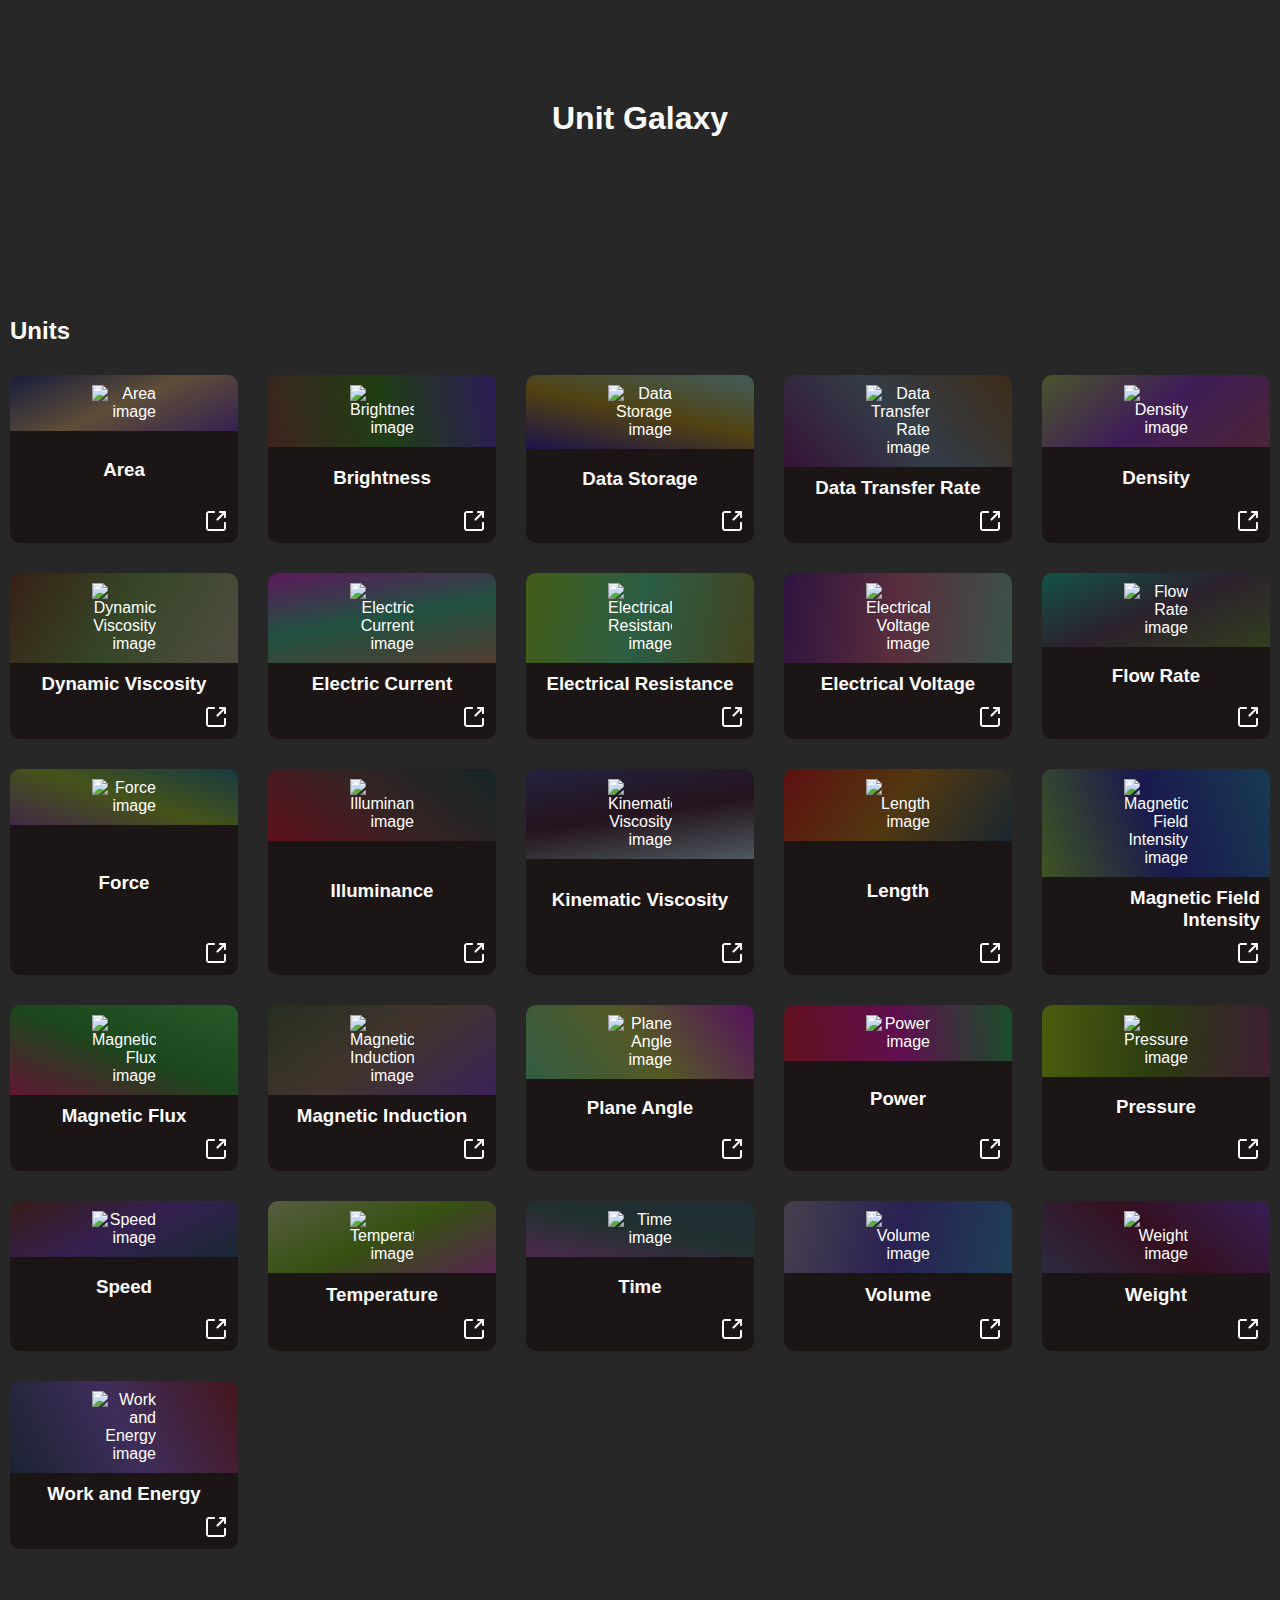
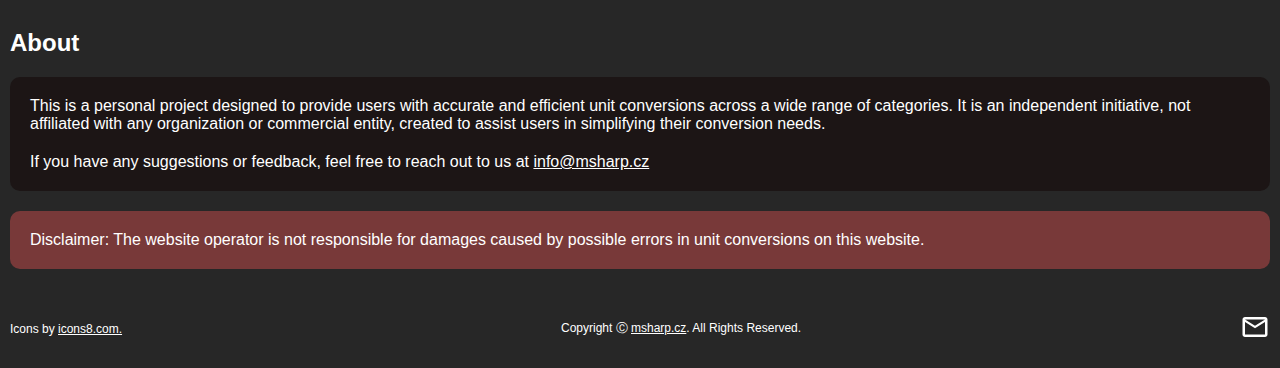
==== index.html @ efc99e99 "first commit" ====
<!DOCTYPE html>
<html lang="en">

<head>
  <meta charset="UTF-8">
  <meta name="viewport" content="width=device-width, initial-scale=1.0">
  <meta name="description"
    content="UnitGalaxy.com is a comprehensive unit conversion platform designed to simplify your measurements. Convert between various units like length, weight, temperature, volume, and more with ease and accuracy. Your one-stop solution for all unit conversion needs!" />
  <meta name="keywords"
    content="unit converter, UnitGalaxy, online unit conversion, measurement conversion tool, length converter, weight converter, temperature converter, volume converter, area converter, data storage converter, speed conversion, power converter, energy conversion, easy conversions, accurate unit conversion" />
  <title>Unit Galaxy</title>
  <link rel="stylesheet" href="styles.css">
</head>

<body>
  <div class="page">
    <div class="main">
      <header>
        <div class="header-titile">
          <h1>Unit Galaxy</h1>
        </div>
      </header>
      <main>
        <h2>Units</h2>
        <div class="link-list" id="unit-links">
      </main>

      <div class="about-content">
        <h2>
          About
        </h2>
        <div class="about-text">
          <p>This is a personal project designed to provide users with accurate and efficient unit conversions across a
            wide range of categories. It is an independent initiative, not affiliated with any organization or
            commercial entity, created to assist users in simplifying their conversion needs.</p>
          <p>If you have any suggestions or feedback, feel free to reach out to us at <a class="underline"
              href="mailto:info@msharp.cz">info@msharp.cz</a></p>
        </div>
        <div class="about-disclaimer">
          <p>Disclaimer: The website operator is not responsible for damages caused by possible errors in unit
            conversions on this website.</p>
        </div>
      </div>
    </div>
  </div>

  <footer class="note">
    <p>Icons by <a class="underline" target="_blank" href="https://icons8.com/">icons8.com.</a></p>
    <p>Copyright Ⓒ <span id="year"></span> <a class="underline" target="_blank" href="https://msharp.cz/">msharp.cz</a>.
      All
      Rights Reserved.</p>
    <a href="mailto:info@msharp.cz">
      <img src="images/web/icon-email.svg">
    </a>
  </footer>

  <script src="main.js"></script>
</body>

</html>
---- styles.css ----
:root {
  --def-transition-duration: .5s;
  --def-link-duration: .3s;
  --def-transition-delay: .2s;

  --color-bg: #272727;
  --color-bg-panel: #1C1515;
  --color-bg-info: #FF585860;

  --color-text: #FFFFFF;

  --default-spacing: 10px;
}

* {
  margin: 0;
  padding: 0;
  text-decoration: none;
}

html {
  font-family: Arial, Helvetica, sans-serif;
  overflow-x: hidden;
  max-width: 100%;
}

body {
  min-height: 100vh;
  min-height: 100dvh;
  width: 100%;
  max-width: 100%;
  background: var(--color-bg);
  color: var(--color-text);
  display: flex;
  flex-direction: column;
  align-items: center;
  overflow-x: hidden;
  box-sizing: border-box;
}

::-webkit-scrollbar {
  width: 0.8rem;
  background-color: var(--color-bg);
}

::-webkit-scrollbar-thumb {
  background-color: var(--color-bg-panel);
}

a {
  position: relative;
  padding: 3px 0;
  color: var(--color-text);
  fill: var(--color-text);
  cursor: pointer;
}

a:hover,
a:visited {
  color: var(--color-text);
  fill: var(--color-text);
}

.underline {
  text-decoration: underline;
}

.page {
  width: 100%;
  display: flex;
  flex-wrap: wrap;
  align-content: space-between;
  justify-content: center;
  align-items: start;
  flex: 1;
  max-width: 1440px;
}

.main {
  display: flex;
  flex-direction: column;
  gap: calc(var(--default-spacing)*8);
  width: 100%;

}

header {
  position: relative;
  display: flex;
  justify-content: center;
  align-items: center;
  padding: 50px;
}

header:before {
  content: ' ';
  position: absolute;
  left: 0;
  top: 0;
  width: 100%;
  height: 100%;
  opacity: 0.5;
  background-image: url("https://img.icons8.com/FFFFFF/external-icongeek26-outline-icongeek26/200/external-universe-space-icongeek26-outline-icongeek26.png");
}

.header-titile {
  position: relative;
  display: flex;
  flex-direction: column;
  align-items: center;
  text-align: center;
  padding: calc(var(--default-spacing)*5);
  background-color: var(--color-bg);
  border-radius: calc(var(--default-spacing));
  gap: calc(var(--default-spacing)*1);
}

.back-button {
  position: absolute;
  left: 0;
  bottom: 0;
  padding: calc(var(--default-spacing)*2);
  background-color: var(--color-bg);
  border-radius: calc(var(--default-spacing));
}

main {
  padding: 0 calc(var(--default-spacing));
  display: flex;
  flex-direction: column;
  gap: calc(var(--default-spacing)*3);
}

.link-list {
  display: grid;
  grid-template-columns: repeat(auto-fit, minmax(200px, 1fr));
  gap: calc(var(--default-spacing)*3);

  /* flex-wrap: wrap; */
}

.list-item {
  display: flex;
  flex-direction: column;
  justify-content: space-between;
  min-width: 150px;
  min-height: 150px;
  background-color: var(--color-bg-panel);
  border-radius: var(--default-spacing);
  overflow: hidden;
  padding: 0;
  text-align: end;
}

.item-header {
  display: flex;
  align-items: center;
  justify-content: center;
  padding: calc(var(--default-spacing)*1);
}

.item-body {
  display: flex;
  flex-direction: column;
  align-items: center;
  justify-content: center;
  gap: calc(var(--default-spacing));
  padding: calc(var(--default-spacing)*1);
}

.list-item h2 {
  text-align: center;
}

.unit-image {
  width: 64px;
  transition: transform 0.5s ease;
}

.list-item:hover .unit-image {
  transform: scale(1.2);
}

.img-link-out {
  padding: 0 calc(var(--default-spacing)) calc(var(--default-spacing)) 0;
  width: 24px;
  height: 24px;
  align-self: flex-end;
}

.about-content {
  display: flex;
  flex-direction: column;
  gap: calc(var(--default-spacing)*2);
  padding: 0 calc(var(--default-spacing));
}

.about-text {
  display: flex;
  flex-direction: column;
  gap: calc(var(--default-spacing)*2);
  padding: calc(var(--default-spacing)*2);
  background-color: var(--color-bg-panel);
  border-radius: var(--default-spacing);
}

.about-disclaimer {
  display: flex;
  flex-direction: column;
  gap: calc(var(--default-spacing)*2);
  padding: calc(var(--default-spacing)*2);
  background-color: var(--color-bg-info);
  border-radius: var(--default-spacing);
}

.conversion {
  display: flex;
  gap: calc(var(--default-spacing)*2);
}

.column {
  width: 100%;
  display: flex;
  flex-direction: column;
  gap: calc(var(--default-spacing)*2);
}

input {
  appearance: none;
  border: none;
  outline: none;
  border: 2px solid var(--color-text);
  background: var(--color-bg-panel);
  border-radius: 3px 3px 0 0;
  padding: var(--default-spacing);
  color: var(--color-text);
  font-size: 1.2rem;
}

select {
  appearance: none;
  -webkit-appearance: none;
  -moz-appearance: none;
  background: var(--color-bg-panel);
  background-image: url("https://img.icons8.com/material-outlined/40/FFFFFF/sort-down.png");
  background-repeat: no-repeat;
  background-position-x: 100%;
  background-position-y: 0px;
  outline: none;
  border: 2px solid var(--color-text);
  border-radius: 3px 3px 0 0;
  padding: var(--default-spacing);
  color: var(--color-text);
  font-size: 1.2rem;
}

option {
  background: var(--color-bg-panel);
  color: var(--color-text);
}

.value-section {
  display: flex;
  flex-direction: column;
  gap: calc(var(--default-spacing)*1);
  padding: calc(var(--default-spacing)*2);
}

.value-section p {
  font-size: 1.2rem;
}

#conversion-results {
  list-style: none;
}


.note {
  font-size: 12px;
}

footer {
  display: flex;
  flex-direction: row;
  align-items: center;
  justify-content: space-between;
  gap: var(--default-spacing);
  padding: calc(var(--default-spacing)*4) calc(var(--default-spacing)) calc(var(--default-spacing)*2) calc(var(--default-spacing));
  width: 100%;
  max-width: 1440px;
  -webkit-box-sizing: border-box;
  /* Safari/Chrome, other WebKit */
  -moz-box-sizing: border-box;
  /* Firefox, other Gecko */
  box-sizing: border-box;
  /* Opera/IE 8+ */
}

@media (max-width: 768px) {
  .main {
    gap: calc(var(--default-spacing)*3);
  }

  .conversion {
    flex-direction: column;
  }

  footer {
    display: flex;
    flex-direction: column;
    align-items: center;
    justify-content: center;
  }
}
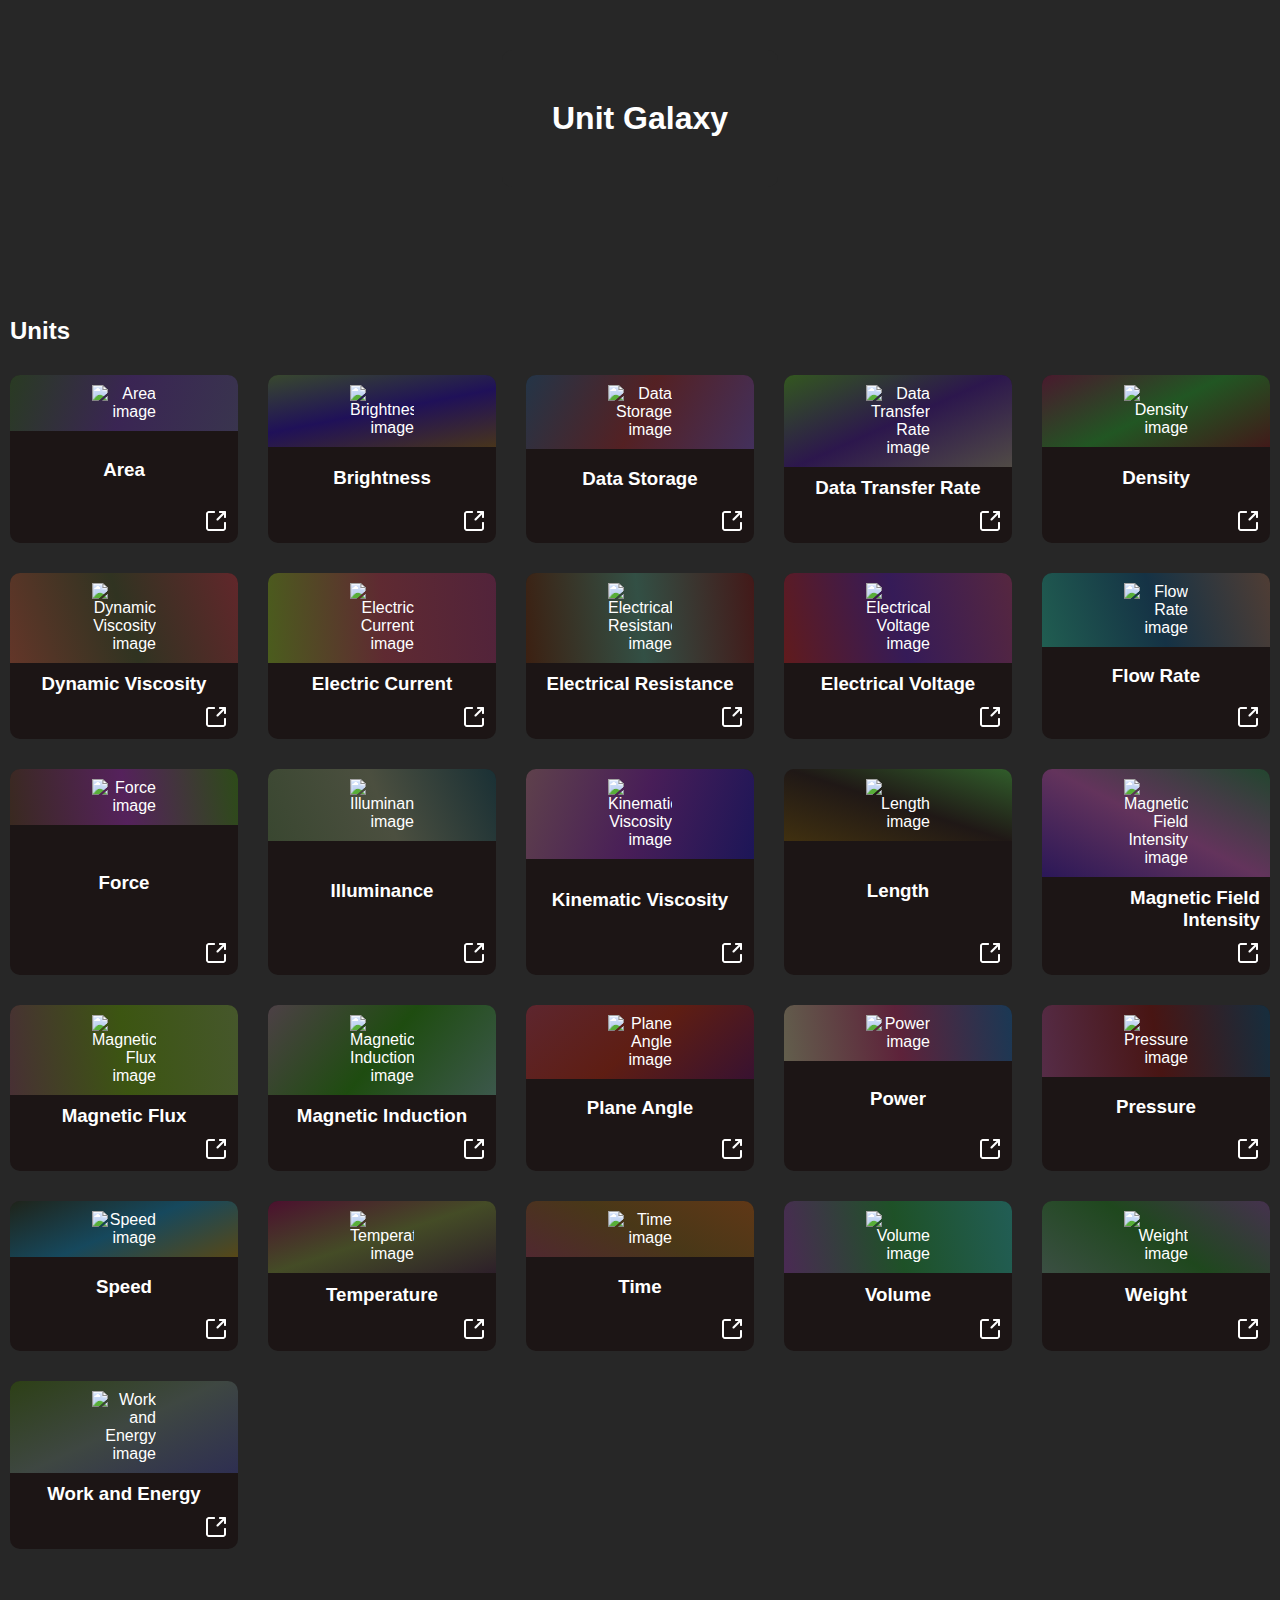
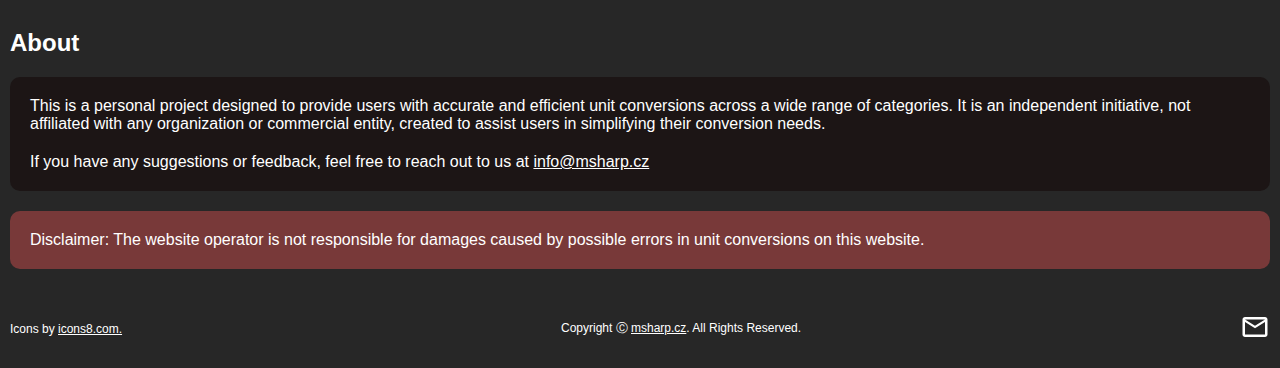
==== commit 34bcbeec: "favicon, GA" ====
--- a/index.html
+++ b/index.html
@@ -2,6 +2,14 @@
 <html lang="en">
 
 <head>
+<script async src="https://www.googletagmanager.com/gtag/js?id=G-TNG2K6PQWS"></script>
+<script>
+  window.dataLayer = window.dataLayer || [];
+  function gtag(){dataLayer.push(arguments);}
+  gtag('js', new Date());
+
+  gtag('config', 'G-TNG2K6PQWS');
+</script>
   <meta charset="UTF-8">
   <meta name="viewport" content="width=device-width, initial-scale=1.0">
   <meta name="description"
@@ -9,6 +17,7 @@
   <meta name="keywords"
     content="unit converter, UnitGalaxy, online unit conversion, measurement conversion tool, length converter, weight converter, temperature converter, volume converter, area converter, data storage converter, speed conversion, power converter, energy conversion, easy conversions, accurate unit conversion" />
   <title>Unit Galaxy</title>
+  <link rel="icon" type="image/x-icon" href="images/favicon.ico">
   <link rel="stylesheet" href="styles.css">
 </head>
 
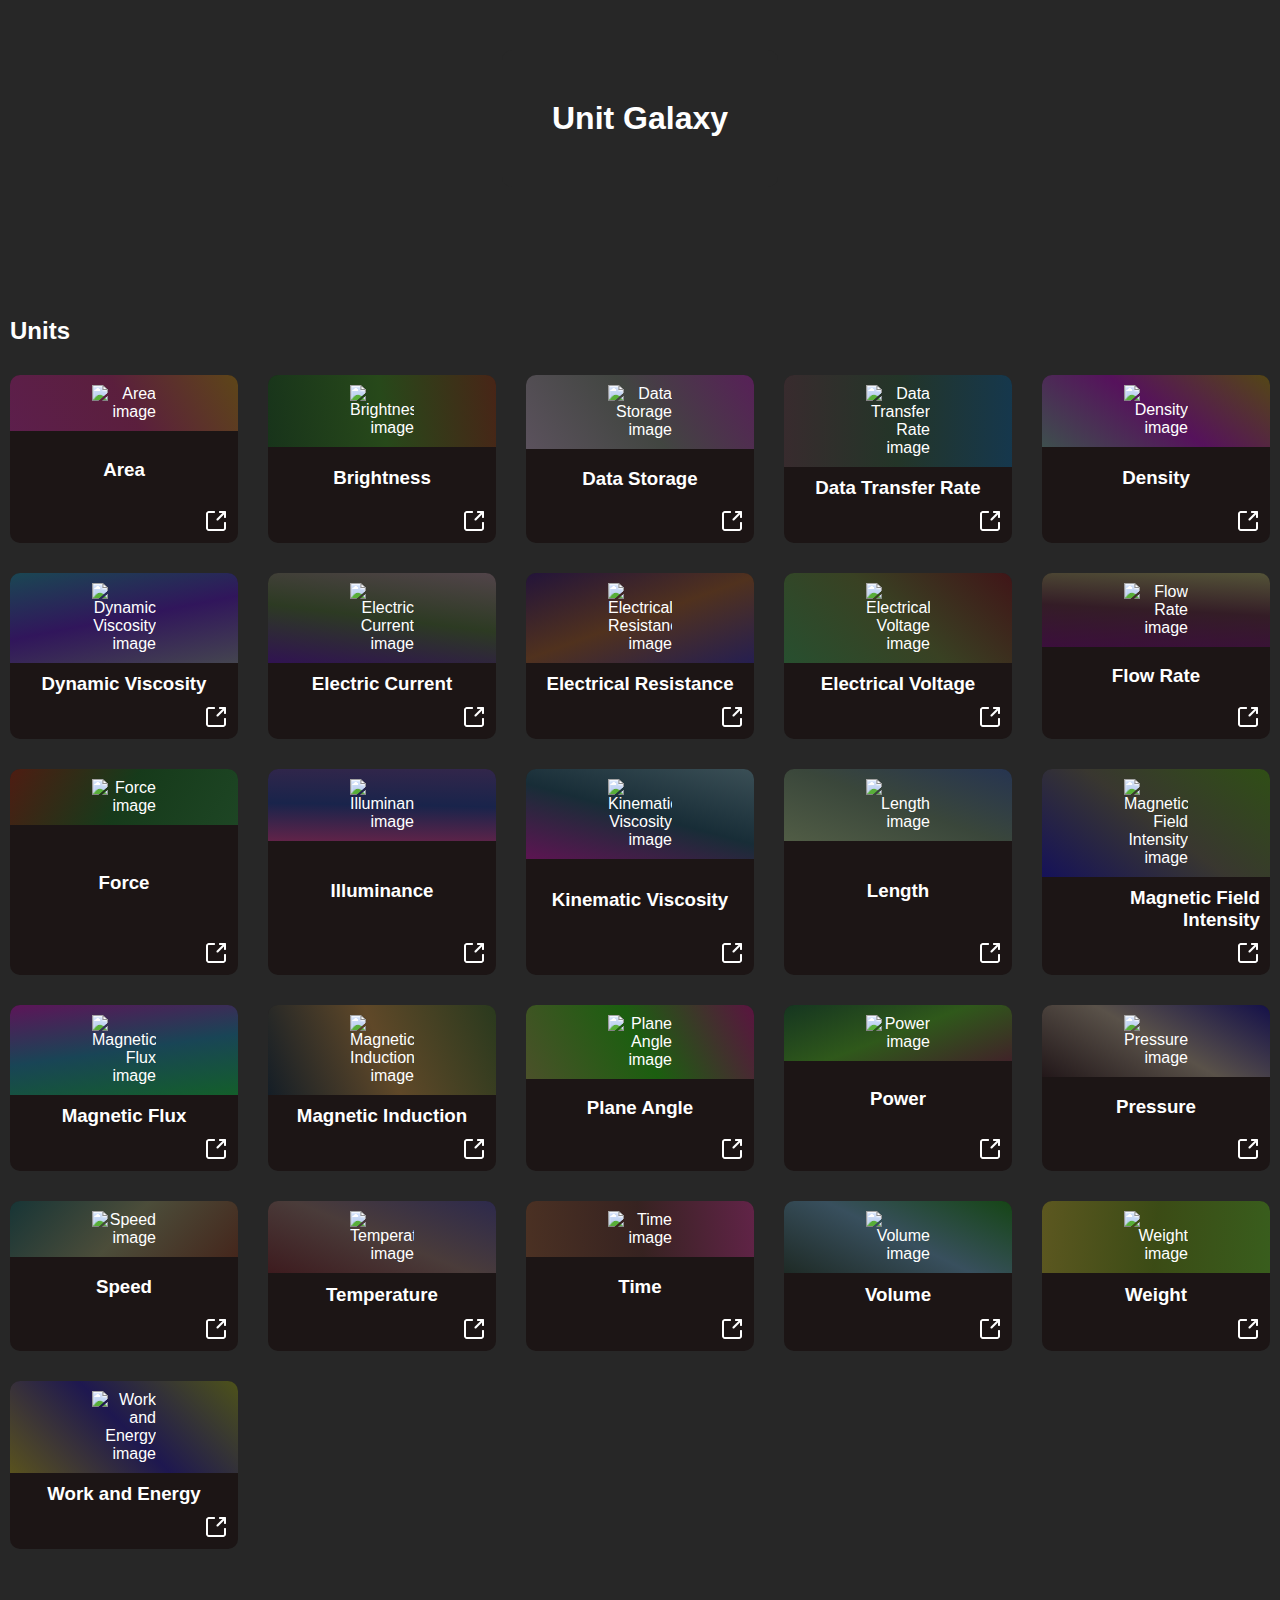
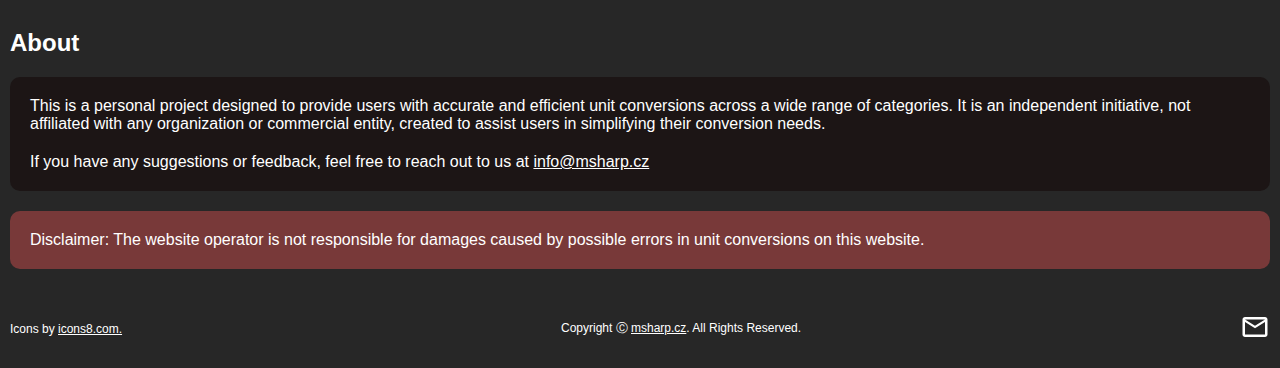
==== commit 894f4b57: "GA" ====
--- a/index.html
+++ b/index.html
@@ -2,14 +2,16 @@
 <html lang="en">
 
 <head>
-<script async src="https://www.googletagmanager.com/gtag/js?id=G-TNG2K6PQWS"></script>
-<script>
-  window.dataLayer = window.dataLayer || [];
-  function gtag(){dataLayer.push(arguments);}
-  gtag('js', new Date());
+  <script async src="https://www.googletagmanager.com/gtag/js?id=G-TNG2K6PQWS"></script>
+  <script>
+    window.dataLayer = window.dataLayer || [];
+    function gtag() { dataLayer.push(arguments); }
+    gtag('js', new Date());
 
-  gtag('config', 'G-TNG2K6PQWS');
-</script>
+    gtag('config', 'G-TNG2K6PQWS');
+  </script>
+  <script async src="https://pagead2.googlesyndication.com/pagead/js/adsbygoogle.js?client=ca-pub-1848976871712193"
+    crossorigin="anonymous"></script>
   <meta charset="UTF-8">
   <meta name="viewport" content="width=device-width, initial-scale=1.0">
   <meta name="description"
